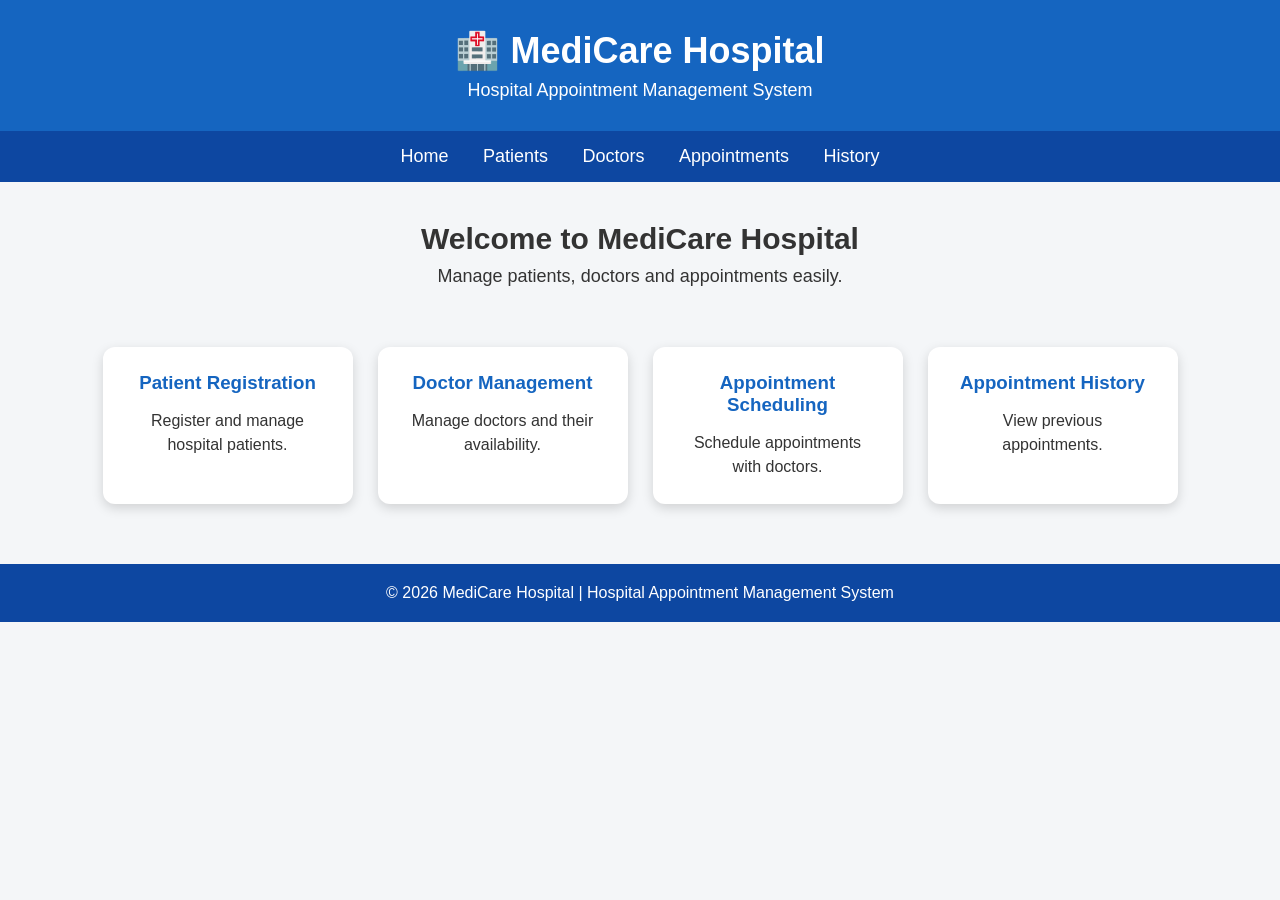
==== index.html @ 42832ff5 "Add hospital dashboard" ====
<!DOCTYPE html>
<html lang="en">

<head>
    <meta charset="UTF-8">
    <meta name="viewport"
          content="width=device-width, initial-scale=1.0">

    <title>Hospital Appointment Management System</title>

    <link rel="stylesheet" href="style.css">
</head>

<body>

<header>
    <h1>🏥 MediCare Hospital</h1>
    <p>Hospital Appointment Management System</p>
</header>

<nav>
    <a href="index.html">Home</a>
    <a href="patients.html">Patients</a>
    <a href="doctors.html">Doctors</a>
    <a href="appointments.html">Appointments</a>
    <a href="history.html">History</a>
</nav>

<section class="hero">

    <h2>Welcome to MediCare Hospital</h2>

    <p>
        Manage patients, doctors and appointments easily.
    </p>

</section>

<section class="dashboard">

    <div class="card">
        <h3>Patient Registration</h3>
        <p>Register and manage hospital patients.</p>
    </div>

    <div class="card">
        <h3>Doctor Management</h3>
        <p>Manage doctors and their availability.</p>
    </div>

    <div class="card">
        <h3>Appointment Scheduling</h3>
        <p>Schedule appointments with doctors.</p>
    </div>

    <div class="card">
        <h3>Appointment History</h3>
        <p>View previous appointments.</p>
    </div>

</section>

<footer>

    <p>
        © 2026 MediCare Hospital |
        Hospital Appointment Management System
    </p>

</footer>

</body>
</html>
---- style.css ----
* {
    margin: 0;
    padding: 0;
    box-sizing: border-box;
}

body {
    font-family: Arial, sans-serif;
    background-color: #f4f6f8;
    color: #333;
}

header {
    background-color: #1565c0;
    color: white;
    text-align: center;
    padding: 30px;
}

header h1 {
    font-size: 36px;
    margin-bottom: 8px;
}

header p {
    font-size: 18px;
}

nav {
    background-color: #0d47a1;
    text-align: center;
    padding: 15px;
}

nav a {
    color: white;
    text-decoration: none;
    font-size: 18px;
    margin: 0 15px;
}

.hero {
    text-align: center;
    padding: 40px 20px;
}

.hero h2 {
    font-size: 30px;
    margin-bottom: 10px;
}

.hero p {
    font-size: 18px;
}

.dashboard {
    display: flex;
    justify-content: center;
    gap: 25px;
    padding: 20px;
    flex-wrap: wrap;
}

.card {
    background-color: white;
    width: 250px;
    padding: 25px;
    border-radius: 12px;
    text-align: center;
    box-shadow: 0 4px 12px rgba(0, 0, 0, 0.15);
}

.card h3 {
    color: #1565c0;
    margin-bottom: 15px;
}

.card p {
    line-height: 1.5;
}

footer {
    margin-top: 40px;
    background-color: #0d47a1;
    color: white;
    text-align: center;
    padding: 20px;
}
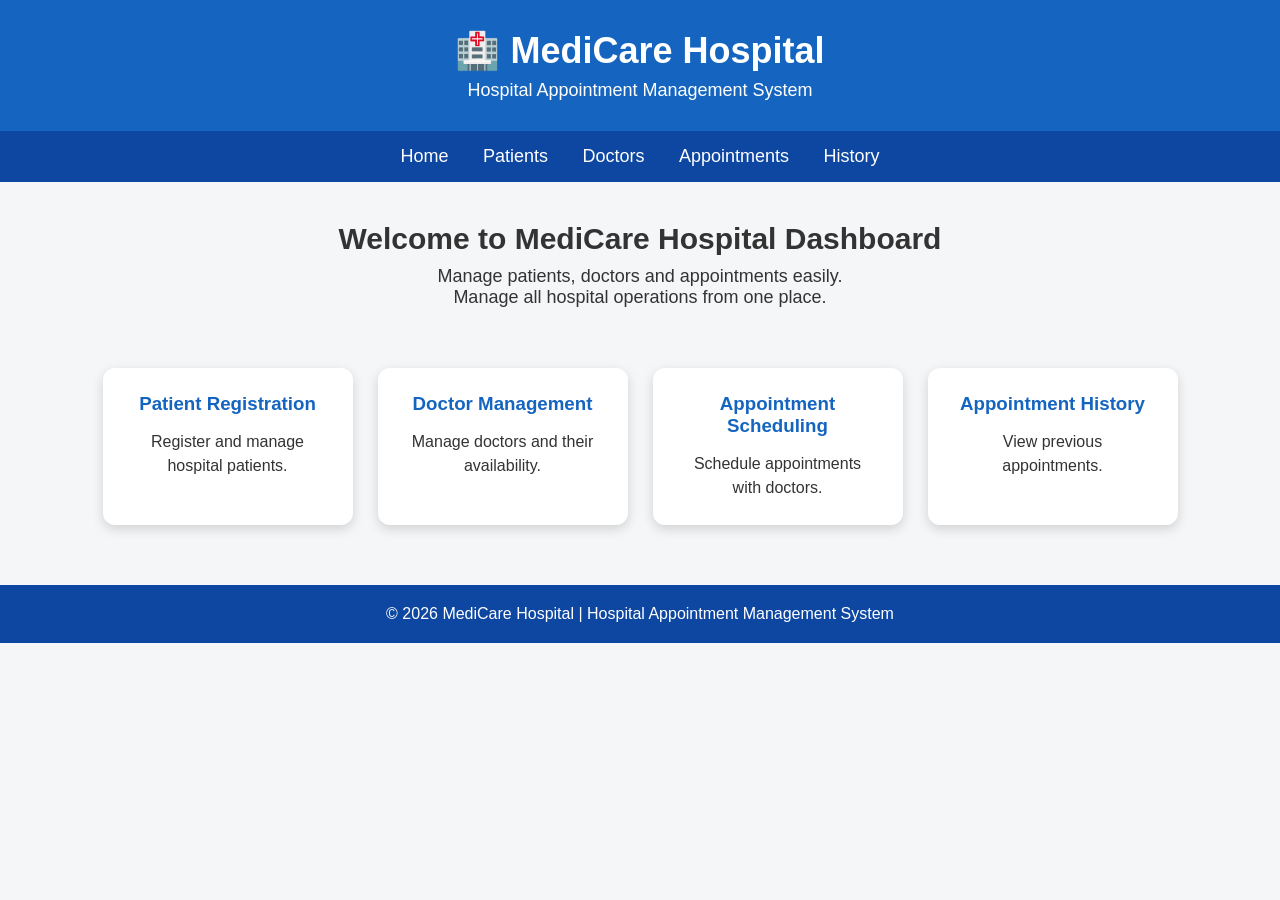
==== commit 563475f8: "Improve hospital dashboard" ====
--- a/index.html
+++ b/index.html
@@ -28,11 +28,14 @@
 
 <section class="hero">
 
-    <h2>Welcome to MediCare Hospital</h2>
+    <h2>Welcome to MediCare Hospital Dashboard</h2>
 
     <p>
         Manage patients, doctors and appointments easily.
     </p>
+<p>
+    Manage all hospital operations from one place.
+</p>
 
 </section>
 
